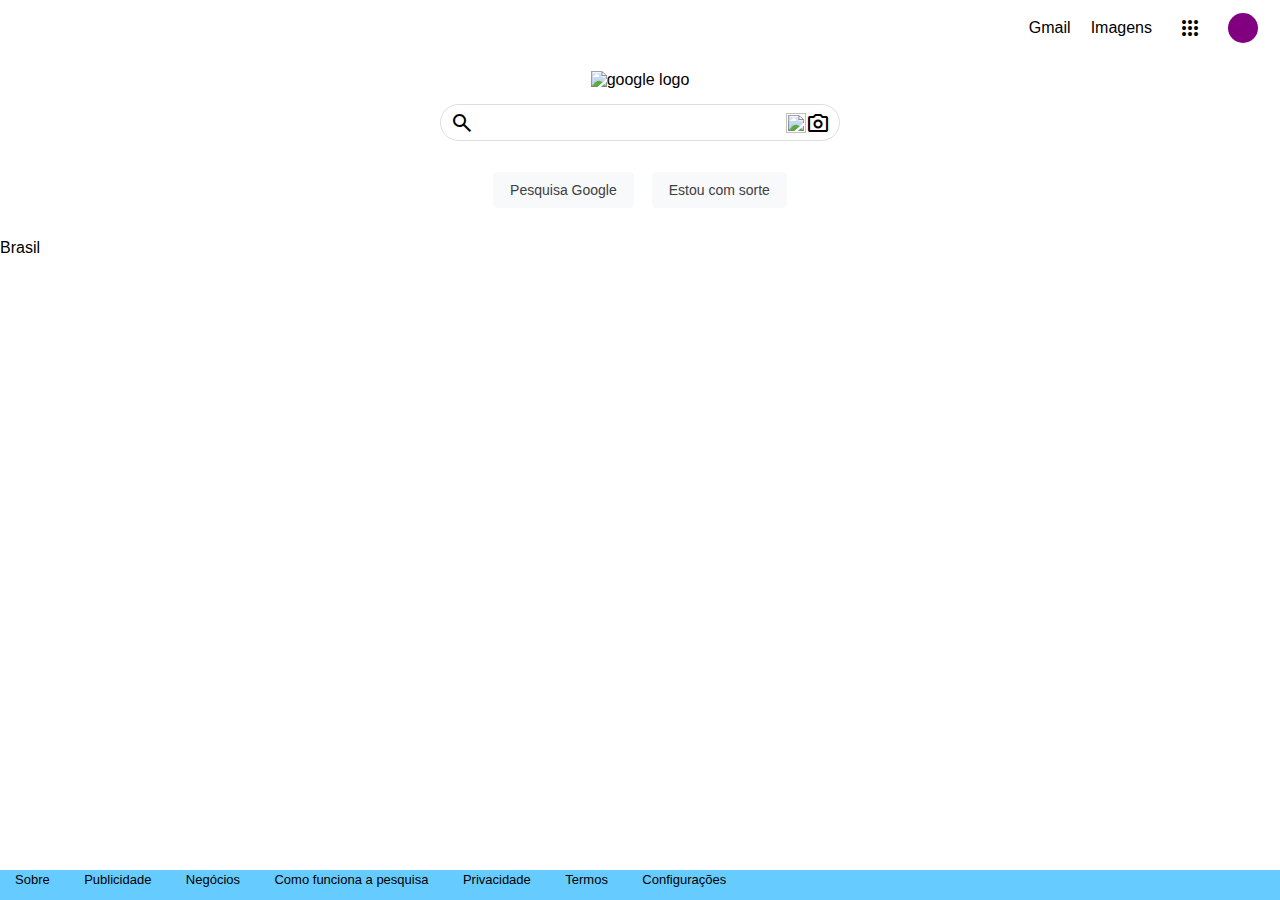
==== HTM/HTM-M02-ExercicioEquipe/index.html @ 4e226525 "Clone visual da pagina HTML (incompleta)" ====
<!DOCTYPE html>
<html lang="pt-br">
<head>
    <meta charset="UTF-8">
    <meta http-equiv="X-UA-Compatible" content="IE=edge">
    <meta name="viewport" content="width=device-width, initial-scale=1.0">
    <link rel="stylesheet" href="css.css">
    <link rel="stylesheet" href="https://fonts.googleapis.com/css2?family=Material+Symbols+Outlined:opsz,wght,FILL,GRAD@48,400,0,0" />
    
    <!-- favicon -->
    <link rel="apple-touch-icon" sizes="180x180" href="/favicon/apple-touch-icon.png">
    <link rel="icon" type="image/png" sizes="32x32" href="/favicon/favicon-32x32.png">
    <link rel="icon" type="image/png" sizes="16x16" href="/favicon/favicon-16x16.png">
    <link rel="manifest" href="/site.webmanifest">
    
    <title>Google</title>
</head>
<body>
    <!-- Navbar -->
    <nav>
        <div>
            <a href="#">Gmail</a>
            <a href="#" target="_blank">
                Imagens
            </a>
            <button id="profile" href="#">
                <span class="material-symbols-outlined">
                    apps
                </span>
            </button>
            <button id="user" type="button">
            </button>
        </div>
    </nav> 
        
        <div class="center">
            <!-- Google img  -->
            <img src="https://www.google.com/images/branding/googlelogo/2x/googlelogo_color_272x92dp.png" alt="google logo" style="padding: 15px;">
            <div class="search-bar">
                <input type="text"  />
                <span class="material-symbols-outlined">search</span>
                <div class="icones-direita">                
                    <img src="https://www.gstatic.com/inputtools/images/tia.png" alt="">
                    <img src="source/mic.png" style="width: 20px; height: 20px;" alt="">
                    <span class="material-symbols-outlined">
                        photo_camera
                    </span>   
                </div>
            </div>
            <!-- Botoes -->
            <div class="buttons">
                <button>Pesquisa Google</button>
                <button>Estou com sorte</button>

            </div>
        </div>
        
        <footer>
            <p>Brasil</p>   
            <br>
            <ul class = bottom>
                <li><a href="https://www.google.com/url?sa=t&rct=j&q=&esrc=s&source=webhp&cd=&ved=0ahUKEwjupo2bypX9AhVRIrkGHfvMB7UQkNQCCBE&url=https%3A%2F%2Fabout.google%2F%3Futm_source%3Dgoogle-BR%26utm_medium%3Dreferral%26utm_campaign%3Dhp-footer%26fg%3D1&usg=AOvVaw3gf0CCgkBW5U8ABkzdJTLX">Sobre</a></li>
                <li><a href="https://www.google.com.br/url?sa=t&rct=j&q=&esrc=s&source=webhp&cd=&cad=rja&uact=8&ved=0ahUKEwiS7c6SzpX9AhW_OrkGHc-6BBsQkdQCCBA&url=https%3A%2F%2Fwww.google.com.br%2Fintl%2Fpt-BR_br%2Fads%2F%3Fsubid%3Dww-ww-et-g-awa-a-g_hpafoot1_1!o2%26utm_source%3Dgoogle.com%26utm_medium%3Dreferral%26utm_campaign%3Dgoogle_hpafooter%26fg%3D1&usg=AOvVaw3Sq6wcbMHcovx5rrWuNx-E">Publicidade</a></li>
                <li><a href="https://smallbusiness.withgoogle.com/intl/pt-BR_br/?subid=ww-ww-et-g-awa-a-g_hpbfoot1_1!o2&utm_source=google&utm_medium=ep&utm_campaign=google_hpbfooter&utm_content=google_hpbfooter&gmbsrc=ww-ww-et-gs-z-gmb-s-z-u~sb-g4sb_srvcs-u&c=BR">Negócios</a></li>
                <li><a href="https://www.google.com/search/howsearchworks/?fg=1">Como funciona a pesquisa</a></li>
                <li><a href="https://policies.google.com/privacy?hl=pt-BR&fg=1">Privacidade</a></li>
                <li><a href="https://www.google.com.br/url?sa=t&rct=j&q=&esrc=s&source=webhp&cd=&cad=rja&uact=8&ved=0ahUKEwiS7c6SzpX9AhW_OrkGHc-6BBsQ8qwCCBM&url=https%3A%2F%2Fpolicies.google.com%2Fterms%3Fhl%3Dpt-BR%26fg%3D1&usg=AOvVaw3h34CxlTDQxqKNSK8DxUZk">Termos</a></li>
                <li>Configurações</a></li>
            </ul>
        </footer>
        
    </body>
    </html>
---- HTM/HTM-M02-ExercicioEquipe/css.css ----
* {
    margin: 0;
    padding: 0;
    box-sizing: border-box;
    font-family: Arial, sans-serif;
}

a {
    all: unset;
}

nav {
    padding: 10px 22px;
    display: flex;
    justify-content: flex-end;
}

nav > div {
    display: flex;
    align-items: center;
    gap: 20px;
}

nav > div > a {
    cursor: pointer;
}

nav > div > a:hover {
    text-decoration: underline;
}

nav > div > #profile {
    display: flex;
    align-items: center;
    justify-content: center;
    border: none;
    border-radius: 100%;
    background-color: transparent;
    cursor: pointer;
    padding: 6px;
    transition: ease 0.2s;
    font-size: small;
}

nav > div > #profile:hover {
    background-color: #EEE;
}

nav > div > #user {
    width: 30px;
    height: 30px;
    background-color: purple;
    border-radius: 100%;
    cursor: pointer;
    border: none;
}

.center {
    display: flex;
    flex-direction: column;
    align-items: center;
}

.search {
    width: 500px;
    height: 50px;
    border-radius: 24px;
    border: 1px solid rgb(63, 63, 63);
}

footer ul {
    list-style-type: none;
    margin: 0;
    padding: 0;
    text-align: left;
}

footer li {
    display: inline;
    padding: 15px;
    font-size: 13px;
    font-family: Arial, sans-serif;
}

.search-bar {
    position: relative;
}

.search-bar input {
    padding: 10px;
    padding-left: 37px;
    padding-right: 90px;
    width: 400px;
    border-radius: 24px;
    border: 1px solid #ddd;
}

.search-bar input:hover {
    box-shadow: 5px 5px 5px rgba(0, 0, 0, 0.11);
    transition: ease 0.3s;
}

.search-bar input:focus {
    outline: none;
}

.search-bar > span:nth-child(2) {
    position: absolute;
    left: 10px;
    top: 50%;
    transform: translate(0, -50%);
}

.search-bar .icones-direita {
    position: absolute;
    top: 50%;
    right: 10px;
    transform: translate(0, -50%);
    display: flex;
    align-items: center;
}

.bottom {
    position: fixed;
    bottom: 0;
    width: 100%;
    height: 30px;   /* Height of the footer */
    background: #6cf;
}

.buttons {
    display: flex;
    gap: 10px;
    padding: 20px;
}

.buttons button {
    background-color: #f8f9fa;
    border: 1px solid #f8f9fa;
    border-radius: 4px;
    color: #3c4043;
    font-family: arial,sans-serif;
    font-size: 14px;
    margin: 11px 4px;
    padding: 0 16px;
    line-height: 27px;
    height: 36px;
    min-width: 54px;
    text-align: center;
    cursor: pointer;
    user-select: none;
}

.buttons button:hover {
    box-shadow: 0 1px 1px rgb(0 0 0 / 10%);
    background-color: #f8f9fa;
    border: 1px solid #dadce0;
    color: #202124;
}
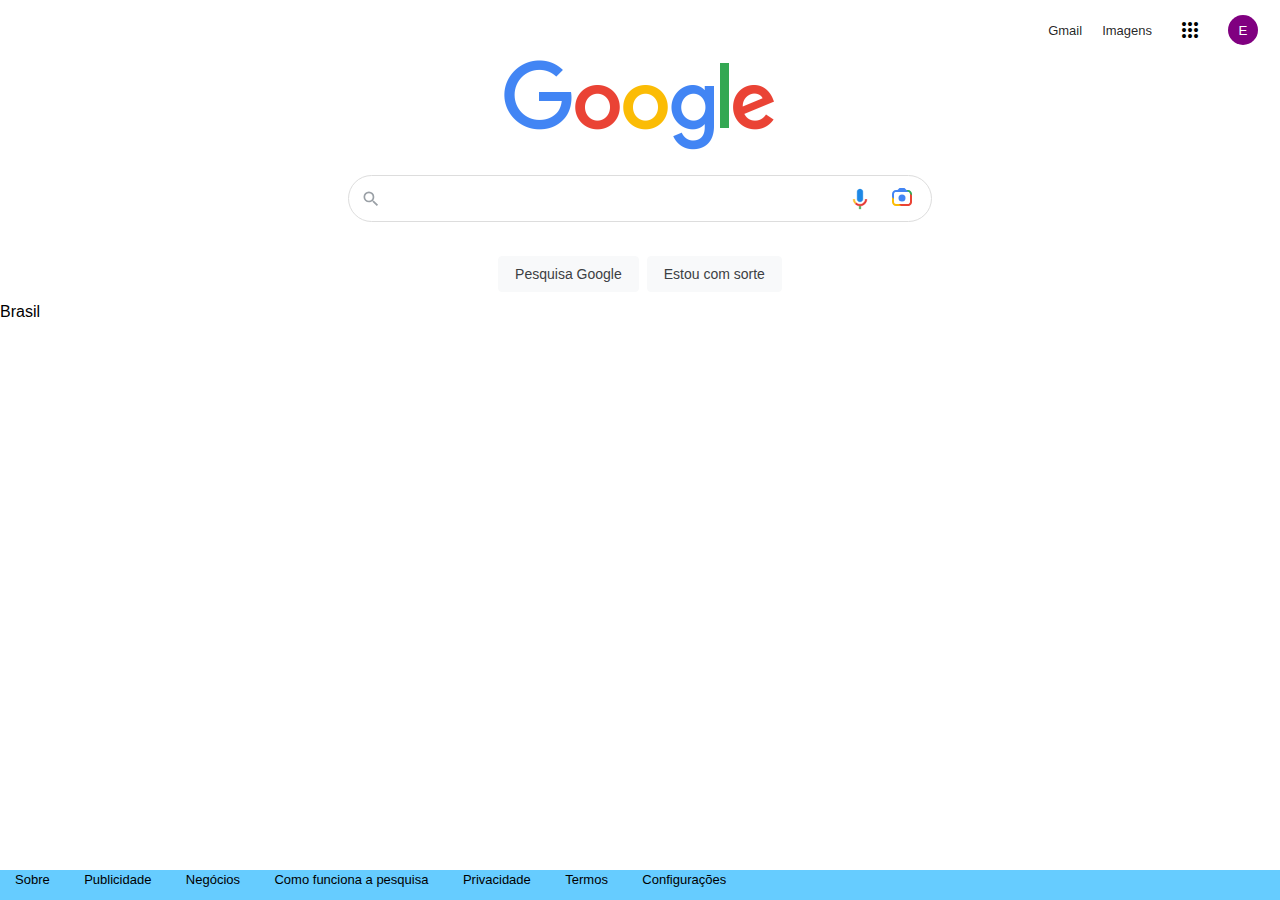
==== commit 79073398: "Finish search bar" ====
--- a/HTM/HTM-M02-ExercicioEquipe/index.html
+++ b/HTM/HTM-M02-ExercicioEquipe/index.html
@@ -7,67 +7,75 @@
     <link rel="stylesheet" href="css.css">
     <link rel="stylesheet" href="https://fonts.googleapis.com/css2?family=Material+Symbols+Outlined:opsz,wght,FILL,GRAD@48,400,0,0" />
     
-    <!-- favicon -->
-    <link rel="apple-touch-icon" sizes="180x180" href="/favicon/apple-touch-icon.png">
-    <link rel="icon" type="image/png" sizes="32x32" href="/favicon/favicon-32x32.png">
-    <link rel="icon" type="image/png" sizes="16x16" href="/favicon/favicon-16x16.png">
-    <link rel="manifest" href="/site.webmanifest">
-    
-    <title>Google</title>
+    <link rel="icon" href="image/x-icon" href="favicon.ico" />
+    <link rel="shortcut icon" href="favicon.ico" type="image/x-icon"/>
+
+    <title>HTM - M02 - Atividade em equipe</title>
 </head>
-<body>
-    <!-- Navbar -->
-    <nav>
-        <div>
-            <a href="#">Gmail</a>
-            <a href="#" target="_blank">
-                Imagens
-            </a>
-            <button id="profile" href="#">
-                <span class="material-symbols-outlined">
-                    apps
-                </span>
-            </button>
-            <button id="user" type="button">
-            </button>
-        </div>
-    </nav> 
-        
-        <div class="center">
-            <!-- Google img  -->
-            <img src="https://www.google.com/images/branding/googlelogo/2x/googlelogo_color_272x92dp.png" alt="google logo" style="padding: 15px;">
+    <body>
+        <header>
+            <nav>
+                <a href="#">Gmail</a>
+                <a href="#" target="_blank">
+                    Imagens
+                </a>
+                <button id="apps" type="button" title="Google apps">
+                    <span class="material-symbols-outlined">
+                        apps
+                    </span>
+                </button>
+                <button id="user" type="button">E</button>
+            </nav>
+        </header> 
+            
+        <main>
+            <img src="source/google-logo.png" alt="google logo" />
+            
             <div class="search-bar">
-                <input type="text"  />
-                <span class="material-symbols-outlined">search</span>
-                <div class="icones-direita">                
-                    <img src="https://www.gstatic.com/inputtools/images/tia.png" alt="">
-                    <img src="source/mic.png" style="width: 20px; height: 20px;" alt="">
-                    <span class="material-symbols-outlined">
-                        photo_camera
-                    </span>   
+
+                <input type="text" title="Pesquisar" />
+
+                <svg id="search-icon" focusable="false" xmlns="http://www.w3.org/2000/svg" viewBox="0 0 24 24">
+                    <path d="M15.5 14h-.79l-.28-.27A6.471 6.471 0 0 0 16 9.5 6.5 6.5 0 1 0 9.5 16c1.61 0 3.09-.59 4.23-1.57l.27.28v.79l5 4.99L20.49 19l-4.99-5zm-6 0C7.01 14 5 11.99 5 9.5S7.01 5 9.5 5 14 7.01 14 9.5 11.99 14 9.5 14z"></path>
+                </svg>
+
+                <div class="right-icons">
+                    <span id="microphone-icon" title="Pesquisar por voz"></span>
+                    <span title="Pesquisar por imagem">
+                        <svg id="image-search-icon"  version="1.1" id="Standard_product_icon" xmlns="http://www.w3.org/2000/svg" xmlns:xlink="http://www.w3.org/1999/xlink" x="0px" y="0px" width="192px" height="192px" viewBox="0 0 192 192" enable-background="new 0 0 192 192" xml:space="preserve">
+                            <rect id="bounding_box_1_" fill="none" width="192" height="192"/>
+                            <g id="art_layer">
+                                <circle id="Dot" fill="#4285F4" cx="96" cy="104.15" r="28"/>
+                                <path id="Red" fill="#EA4335" d="M160,72v40.15V136c0,1.69-0.34,3.29-0.82,4.82v0v0c-1.57,4.92-5.43,8.78-10.35,10.35h0v0 c-1.53,0.49-3.13,0.82-4.82,0.82H66l16,16h50h12c4.42,0,8.63-0.9,12.46-2.51c3.83-1.62,7.28-3.96,10.17-6.86 c1.45-1.45,2.76-3.03,3.91-4.74c2.3-3.4,3.96-7.28,4.81-11.44c0.43-2.08,0.65-4.24,0.65-6.5v-12V96.15V84l-6-19l-10.82,2.18 C159.66,68.71,160,70.31,160,72z"/>
+                                <path id="Blue" fill="#4285F4" d="M32,72c0-1.69,0.34-3.29,0.82-4.82c1.57-4.92,5.43-8.78,10.35-10.35C44.71,56.34,46.31,56,48,56 h96c1.69,0,3.29,0.34,4.82,0.82c0,0,0,0,0,0L149,45l-17-5l-16-16h-13.44H96h-6.56H76L60,40H48c-17.67,0-32,14.33-32,32v12v20l16,16V72z"/>
+                                <path id="Green" fill="#34A853" d="M144,40h-12l16.83,16.83c1.23,0.39,2.39,0.93,3.47,1.59c2.16,1.32,3.97,3.13,5.29,5.29c0.66,1.08,1.2,2.24,1.59,3.47v0L176,84V72C176,54.33,161.67,40,144,40z"/>
+                                <path id="Yellow" fill="#FBBC04" d="M48,168h39.89l-16-16H48c-8.82,0-16-7.18-16-16v-23.89l-16-16V136C16,153.67,30.33,168,48,168z"/>
+                            </g>
+                        </svg>
+                    </span>
+
                 </div>
+
             </div>
-            <!-- Botoes -->
+
             <div class="buttons">
                 <button>Pesquisa Google</button>
                 <button>Estou com sorte</button>
-
             </div>
-        </div>
-        
+        </main>
+            
         <footer>
-            <p>Brasil</p>   
-            <br>
-            <ul class = bottom>
-                <li><a href="https://www.google.com/url?sa=t&rct=j&q=&esrc=s&source=webhp&cd=&ved=0ahUKEwjupo2bypX9AhVRIrkGHfvMB7UQkNQCCBE&url=https%3A%2F%2Fabout.google%2F%3Futm_source%3Dgoogle-BR%26utm_medium%3Dreferral%26utm_campaign%3Dhp-footer%26fg%3D1&usg=AOvVaw3gf0CCgkBW5U8ABkzdJTLX">Sobre</a></li>
-                <li><a href="https://www.google.com.br/url?sa=t&rct=j&q=&esrc=s&source=webhp&cd=&cad=rja&uact=8&ved=0ahUKEwiS7c6SzpX9AhW_OrkGHc-6BBsQkdQCCBA&url=https%3A%2F%2Fwww.google.com.br%2Fintl%2Fpt-BR_br%2Fads%2F%3Fsubid%3Dww-ww-et-g-awa-a-g_hpafoot1_1!o2%26utm_source%3Dgoogle.com%26utm_medium%3Dreferral%26utm_campaign%3Dgoogle_hpafooter%26fg%3D1&usg=AOvVaw3Sq6wcbMHcovx5rrWuNx-E">Publicidade</a></li>
-                <li><a href="https://smallbusiness.withgoogle.com/intl/pt-BR_br/?subid=ww-ww-et-g-awa-a-g_hpbfoot1_1!o2&utm_source=google&utm_medium=ep&utm_campaign=google_hpbfooter&utm_content=google_hpbfooter&gmbsrc=ww-ww-et-gs-z-gmb-s-z-u~sb-g4sb_srvcs-u&c=BR">Negócios</a></li>
-                <li><a href="https://www.google.com/search/howsearchworks/?fg=1">Como funciona a pesquisa</a></li>
-                <li><a href="https://policies.google.com/privacy?hl=pt-BR&fg=1">Privacidade</a></li>
-                <li><a href="https://www.google.com.br/url?sa=t&rct=j&q=&esrc=s&source=webhp&cd=&cad=rja&uact=8&ved=0ahUKEwiS7c6SzpX9AhW_OrkGHc-6BBsQ8qwCCBM&url=https%3A%2F%2Fpolicies.google.com%2Fterms%3Fhl%3Dpt-BR%26fg%3D1&usg=AOvVaw3h34CxlTDQxqKNSK8DxUZk">Termos</a></li>
-                <li>Configurações</a></li>
-            </ul>
+                <p>Brasil</p>   
+                <br>
+                <ul class = bottom>
+                    <li><a href="https://www.google.com/url?sa=t&rct=j&q=&esrc=s&source=webhp&cd=&ved=0ahUKEwjupo2bypX9AhVRIrkGHfvMB7UQkNQCCBE&url=https%3A%2F%2Fabout.google%2F%3Futm_source%3Dgoogle-BR%26utm_medium%3Dreferral%26utm_campaign%3Dhp-footer%26fg%3D1&usg=AOvVaw3gf0CCgkBW5U8ABkzdJTLX">Sobre</a></li>
+                    <li><a href="https://www.google.com.br/url?sa=t&rct=j&q=&esrc=s&source=webhp&cd=&cad=rja&uact=8&ved=0ahUKEwiS7c6SzpX9AhW_OrkGHc-6BBsQkdQCCBA&url=https%3A%2F%2Fwww.google.com.br%2Fintl%2Fpt-BR_br%2Fads%2F%3Fsubid%3Dww-ww-et-g-awa-a-g_hpafoot1_1!o2%26utm_source%3Dgoogle.com%26utm_medium%3Dreferral%26utm_campaign%3Dgoogle_hpafooter%26fg%3D1&usg=AOvVaw3Sq6wcbMHcovx5rrWuNx-E">Publicidade</a></li>
+                    <li><a href="https://smallbusiness.withgoogle.com/intl/pt-BR_br/?subid=ww-ww-et-g-awa-a-g_hpbfoot1_1!o2&utm_source=google&utm_medium=ep&utm_campaign=google_hpbfooter&utm_content=google_hpbfooter&gmbsrc=ww-ww-et-gs-z-gmb-s-z-u~sb-g4sb_srvcs-u&c=BR">Negócios</a></li>
+                    <li><a href="https://www.google.com/search/howsearchworks/?fg=1">Como funciona a pesquisa</a></li>
+                    <li><a href="https://policies.google.com/privacy?hl=pt-BR&fg=1">Privacidade</a></li>
+                    <li><a href="https://www.google.com.br/url?sa=t&rct=j&q=&esrc=s&source=webhp&cd=&cad=rja&uact=8&ved=0ahUKEwiS7c6SzpX9AhW_OrkGHc-6BBsQ8qwCCBM&url=https%3A%2F%2Fpolicies.google.com%2Fterms%3Fhl%3Dpt-BR%26fg%3D1&usg=AOvVaw3h34CxlTDQxqKNSK8DxUZk">Termos</a></li>
+                    <li>Configurações</a></li>
+                </ul>
         </footer>
-        
     </body>
-    </html>+</html>--- a/HTM/HTM-M02-ExercicioEquipe/css.css
+++ b/HTM/HTM-M02-ExercicioEquipe/css.css
@@ -1,3 +1,4 @@
+/* ################ ESTILIZAÇÕES GLOBAIS ################*/
 * {
     margin: 0;
     padding: 0;
@@ -9,27 +10,32 @@
     all: unset;
 }
 
-nav {
-    padding: 10px 22px;
+/* ################ ESTILIZAÇÕES GLOBAIS ################*/
+
+/* ################ ESTILIZAÇÕES DO CABEÇALHO ################*/
+header {
+    padding: 12px 22px;
     display: flex;
     justify-content: flex-end;
 }
 
-nav > div {
+header > nav {
     display: flex;
     align-items: center;
     gap: 20px;
 }
 
-nav > div > a {
-    cursor: pointer;
-}
-
-nav > div > a:hover {
+header > nav > a {
+    cursor: pointer;
+    color: rgba(0,0,0,.87);
+    font-size: 13px;
+}
+
+header > nav > a:hover {
     text-decoration: underline;
 }
 
-nav > div > #profile {
+header > nav > #apps {
     display: flex;
     align-items: center;
     justify-content: center;
@@ -42,30 +48,113 @@
     font-size: small;
 }
 
-nav > div > #profile:hover {
+header > nav > #apps:hover {
     background-color: #EEE;
 }
 
-nav > div > #user {
+header > nav > #user {
     width: 30px;
     height: 30px;
     background-color: purple;
     border-radius: 100%;
     cursor: pointer;
     border: none;
-}
+    color: #FFF;
+}
+
+/* ################ ESTILIZAÇÕES DO CABEÇALHO ################*/
+
+/* ################ ESTILIZAÇÕES DA PARTE PRINCIPAL DA PÁGINA ################*/
+
+main {
+    display: flex;
+    align-items: center;
+    justify-content: center;
+    flex-direction: column;
+    gap: 23px;
+}
+
+/* ################ ESTILIZAÇÕES DA LOGO DO GOOGLE ################*/
+
+main > img {
+    width: 272px; 
+    height: 92px;
+}
+
+/* ################ ESTILIZAÇÕES DA LOGO DO GOOGLE ################*/
+
+/* ################ ESTILIZAÇÕES DO INPUT ################*/
+
+.search-bar {
+    position: relative;
+}
+
+.search-bar input {
+    width: 584px;
+    padding: 15px 90px 15px 37px;
+    border-radius: 24px;
+    border: 1px solid #ddd;
+    z-index: 2;
+}
+
+.search-bar input:hover {
+    box-shadow: 0 1px 8px rgba(0, 0, 0, 0.11);
+}
+
+.search-bar input:focus {
+    outline: none;
+}
+
+#search-icon {
+    position: absolute;
+    left: 13px;
+    top: 50%;
+    transform: translate(0, -50%);
+    width: 20px;
+    height: 20px;
+    fill: #9aa0a6;
+}
+
+.search-bar .right-icons {
+    position: absolute;
+    top: 50%;
+    right: 18px;
+    transform: translate(0, -50%);
+    display: flex;
+    align-items: center;
+    gap: 14px;
+}
+
+#microphone-icon {
+    width: 32px;
+    height: 32px;
+    background-image: url("source/microphone-icon.png");
+    background-size: contain;
+    background-repeat: no-repeat;
+    cursor: pointer;
+}
+
+#image-search-icon {
+    width: 24px;
+    height: 24px;
+    cursor: pointer;
+}
+
+.search-bar > span:nth-child(2) {
+    position: absolute;
+    left: 10px;
+    top: 50%;
+    transform: translate(0, -50%);
+}
+
+
+
+/* ################ ESTILIZAÇÕES DO INPUT ################*/
 
 .center {
     display: flex;
     flex-direction: column;
     align-items: center;
-}
-
-.search {
-    width: 500px;
-    height: 50px;
-    border-radius: 24px;
-    border: 1px solid rgb(63, 63, 63);
 }
 
 footer ul {
@@ -82,43 +171,6 @@
     font-family: Arial, sans-serif;
 }
 
-.search-bar {
-    position: relative;
-}
-
-.search-bar input {
-    padding: 10px;
-    padding-left: 37px;
-    padding-right: 90px;
-    width: 400px;
-    border-radius: 24px;
-    border: 1px solid #ddd;
-}
-
-.search-bar input:hover {
-    box-shadow: 5px 5px 5px rgba(0, 0, 0, 0.11);
-    transition: ease 0.3s;
-}
-
-.search-bar input:focus {
-    outline: none;
-}
-
-.search-bar > span:nth-child(2) {
-    position: absolute;
-    left: 10px;
-    top: 50%;
-    transform: translate(0, -50%);
-}
-
-.search-bar .icones-direita {
-    position: absolute;
-    top: 50%;
-    right: 10px;
-    transform: translate(0, -50%);
-    display: flex;
-    align-items: center;
-}
 
 .bottom {
     position: fixed;
@@ -130,8 +182,8 @@
 
 .buttons {
     display: flex;
-    gap: 10px;
-    padding: 20px;
+    /* gap: 10px; */
+    /* padding: 20px; */
 }
 
 .buttons button {
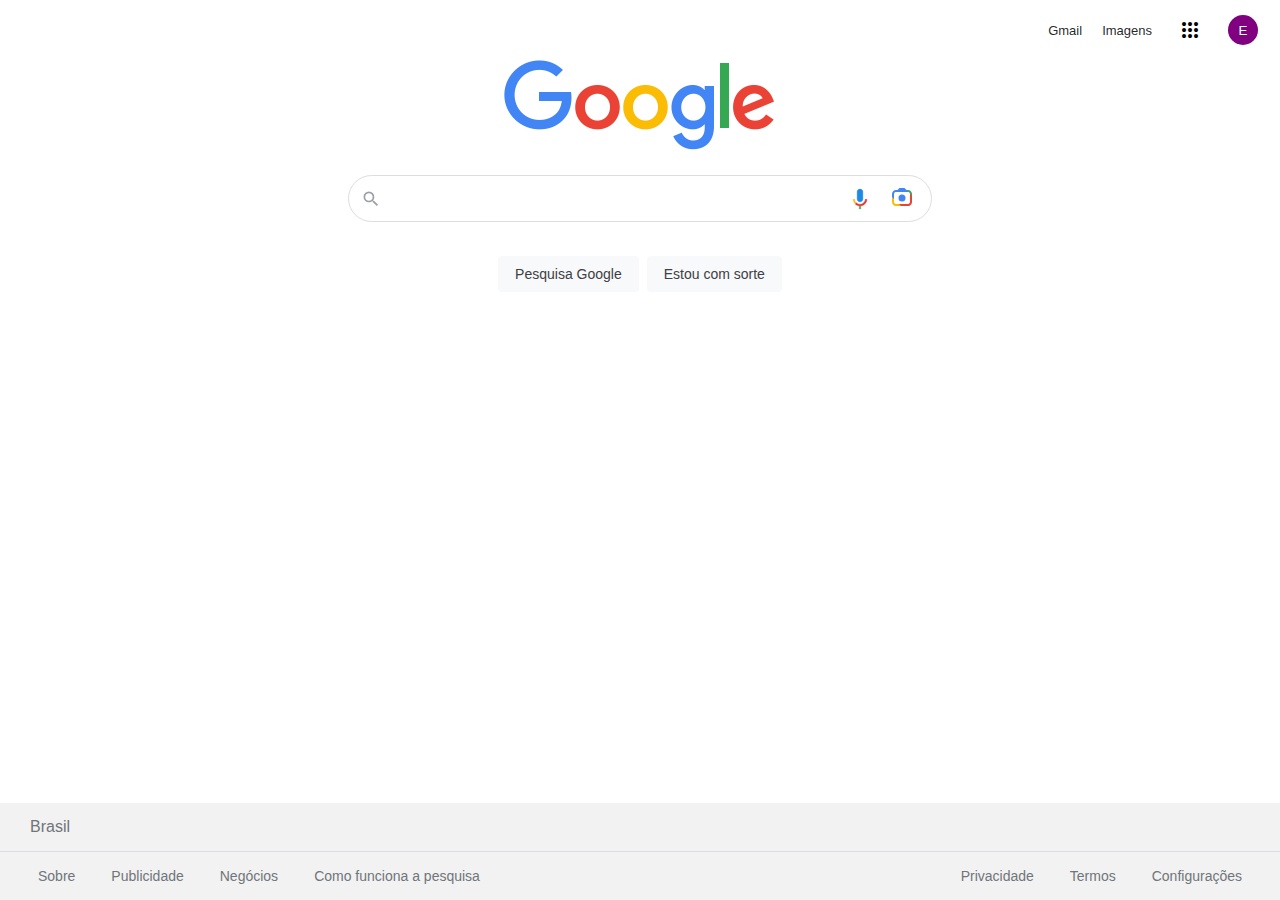
==== commit dd030efb: "Finish google home page clone" ====
--- a/HTM/HTM-M02-ExercicioEquipe/index.html
+++ b/HTM/HTM-M02-ExercicioEquipe/index.html
@@ -65,17 +65,48 @@
         </main>
             
         <footer>
-                <p>Brasil</p>   
-                <br>
-                <ul class = bottom>
-                    <li><a href="https://www.google.com/url?sa=t&rct=j&q=&esrc=s&source=webhp&cd=&ved=0ahUKEwjupo2bypX9AhVRIrkGHfvMB7UQkNQCCBE&url=https%3A%2F%2Fabout.google%2F%3Futm_source%3Dgoogle-BR%26utm_medium%3Dreferral%26utm_campaign%3Dhp-footer%26fg%3D1&usg=AOvVaw3gf0CCgkBW5U8ABkzdJTLX">Sobre</a></li>
-                    <li><a href="https://www.google.com.br/url?sa=t&rct=j&q=&esrc=s&source=webhp&cd=&cad=rja&uact=8&ved=0ahUKEwiS7c6SzpX9AhW_OrkGHc-6BBsQkdQCCBA&url=https%3A%2F%2Fwww.google.com.br%2Fintl%2Fpt-BR_br%2Fads%2F%3Fsubid%3Dww-ww-et-g-awa-a-g_hpafoot1_1!o2%26utm_source%3Dgoogle.com%26utm_medium%3Dreferral%26utm_campaign%3Dgoogle_hpafooter%26fg%3D1&usg=AOvVaw3Sq6wcbMHcovx5rrWuNx-E">Publicidade</a></li>
-                    <li><a href="https://smallbusiness.withgoogle.com/intl/pt-BR_br/?subid=ww-ww-et-g-awa-a-g_hpbfoot1_1!o2&utm_source=google&utm_medium=ep&utm_campaign=google_hpbfooter&utm_content=google_hpbfooter&gmbsrc=ww-ww-et-gs-z-gmb-s-z-u~sb-g4sb_srvcs-u&c=BR">Negócios</a></li>
-                    <li><a href="https://www.google.com/search/howsearchworks/?fg=1">Como funciona a pesquisa</a></li>
-                    <li><a href="https://policies.google.com/privacy?hl=pt-BR&fg=1">Privacidade</a></li>
-                    <li><a href="https://www.google.com.br/url?sa=t&rct=j&q=&esrc=s&source=webhp&cd=&cad=rja&uact=8&ved=0ahUKEwiS7c6SzpX9AhW_OrkGHc-6BBsQ8qwCCBM&url=https%3A%2F%2Fpolicies.google.com%2Fterms%3Fhl%3Dpt-BR%26fg%3D1&usg=AOvVaw3h34CxlTDQxqKNSK8DxUZk">Termos</a></li>
-                    <li>Configurações</a></li>
+            <p>Brasil</p>   
+            <div>
+                <ul>
+                    <li>
+                        <a href="#">
+                            Sobre
+                        </a>
+                    </li>
+                    <li>
+                        <a href="#">
+                            Publicidade
+                        </a>
+                    </li>
+                    <li>
+                        <a href="#">
+                            Negócios
+                        </a>
+                    </li>
+                    <li>
+                        <a href="#">
+                            Como funciona a pesquisa
+                        </a>
+                    </li>
                 </ul>
+                <ul>
+                    <li>
+                        <a href="#">
+                            Privacidade
+                        </a>
+                    </li>
+                    <li>
+                        <a href="#">
+                            Termos
+                        </a>
+                    </li>
+                    <li>
+                        <a href="#">
+                            Configurações
+                        </a>
+                    </li>
+                </ul>
+            </div>
         </footer>
     </body>
 </html>--- a/HTM/HTM-M02-ExercicioEquipe/css.css
+++ b/HTM/HTM-M02-ExercicioEquipe/css.css
@@ -147,43 +147,12 @@
     transform: translate(0, -50%);
 }
 
-
-
 /* ################ ESTILIZAÇÕES DO INPUT ################*/
 
-.center {
-    display: flex;
-    flex-direction: column;
-    align-items: center;
-}
-
-footer ul {
-    list-style-type: none;
-    margin: 0;
-    padding: 0;
-    text-align: left;
-}
-
-footer li {
-    display: inline;
-    padding: 15px;
-    font-size: 13px;
-    font-family: Arial, sans-serif;
-}
-
-
-.bottom {
-    position: fixed;
-    bottom: 0;
-    width: 100%;
-    height: 30px;   /* Height of the footer */
-    background: #6cf;
-}
+/* ################ ESTILIZAÇÕES DOS BOTÕES ################*/
 
 .buttons {
     display: flex;
-    /* gap: 10px; */
-    /* padding: 20px; */
 }
 
 .buttons button {
@@ -210,4 +179,48 @@
     color: #202124;
 }
 
-
+/* ################ ESTILIZAÇÕES DOS BOTÕES ################*/
+
+/* ################ ESTILIZAÇÕES DO RODAPÉ ################*/
+
+footer {
+    position: absolute;
+    bottom: 0;
+    left: 0;
+    width: 100%;
+    color: #70757a;
+    background-color: #f2f2f2;
+}
+
+footer div {
+    display: flex;
+    justify-content: space-between;
+    height: fit-content;
+}
+
+footer p {
+    padding: 15px 30px;
+    border-bottom: 1px solid #dadce0;
+}
+
+footer ul {
+    display: flex;
+    padding: 0px 20px;
+    list-style-type: none;
+}
+
+footer ul li {
+    padding: 15px 8px;
+}
+
+footer ul li a {
+    padding: 10px;
+    font-size: 14px;
+    cursor: pointer;
+}
+
+footer ul li a:hover {
+    text-decoration: underline;
+}
+
+/* ################ ESTILIZAÇÕES DO RODAPÉ ################*/